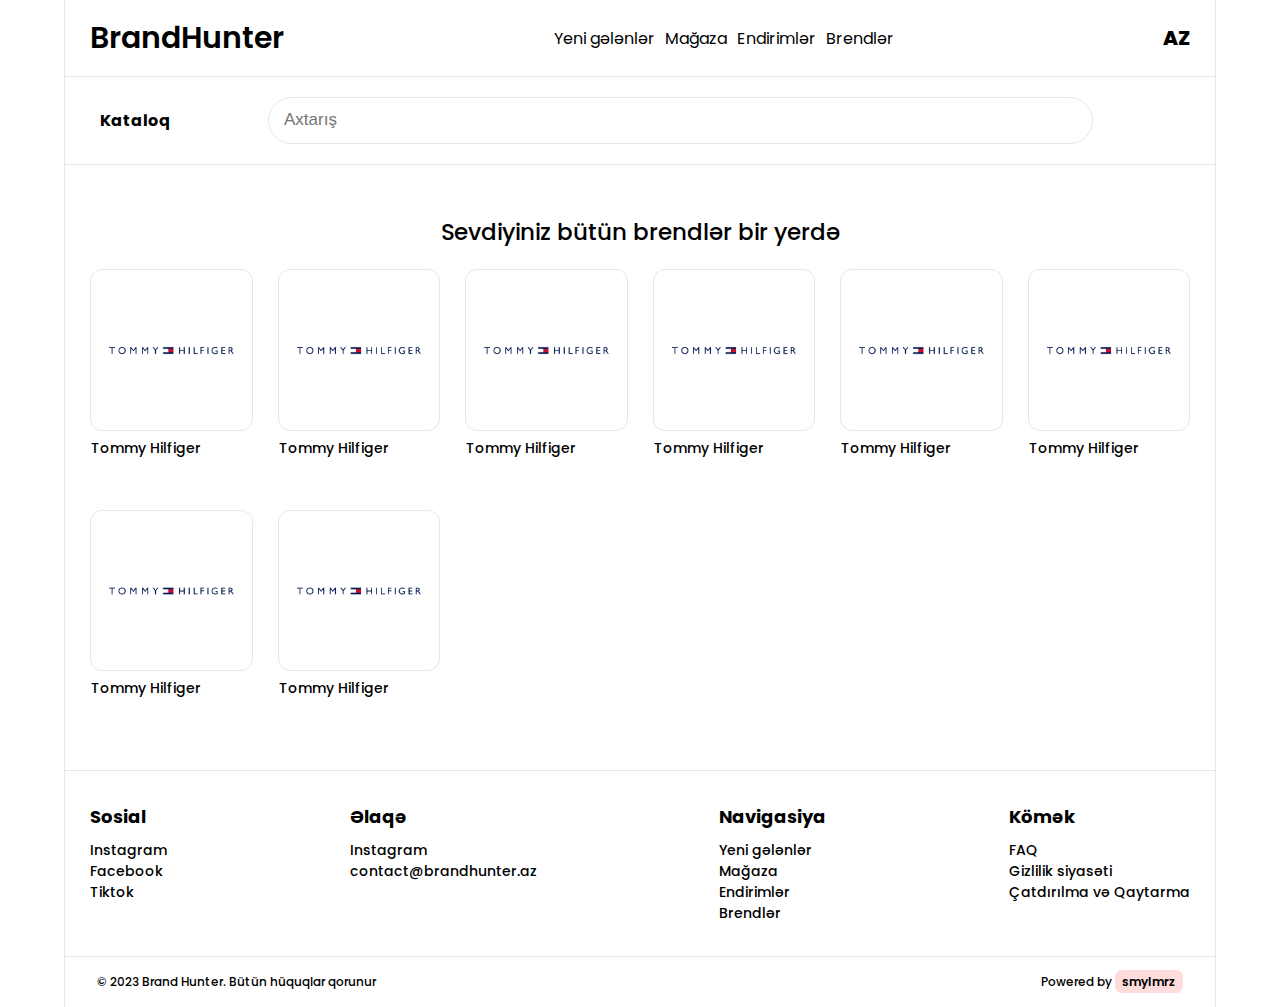
==== brandPage/brand.html @ ece050a4 "BrandHunter project" ====
<!DOCTYPE html>
<html lang="en">

<head>
    <meta charset="UTF-8">
    <meta http-equiv="X-UA-Compatible" content="IE=edge">
    <meta name="viewport" content="width=device-width, initial-scale=1.0">
    <title>Document</title>
    <link rel="stylesheet" href="https://cdnjs.cloudflare.com/ajax/libs/font-awesome/6.5.1/css/all.min.css"
        integrity="sha512-DTOQO9RWCH3ppGqcWaEA1BIZOC6xxalwEsw9c2QQeAIftl+Vegovlnee1c9QX4TctnWMn13TZye+giMm8e2LwA=="
        crossorigin="anonymous" referrerpolicy="no-referrer" />
    <link rel="stylesheet" href="../style.css">
    <link rel="stylesheet" href="./brand.css">
</head>


<body>
    <header>
        <div class="container">
            <div class="header">
                <div class="logo">
                    <a href="../index.html" class="hidden">BrandHunter</a>
                    <img src="../assets/icons/logo.svg" alt="Logo">
                </div>
                <div class="menu-list">
                    <ul class="hidden">
                        <Li>
                            <a href="../productPage/product.html">Yeni gələnlər</a>
                        </Li>
                        <Li>
                            <a href="../productPage/product.html">Mağaza</a>
                        </Li>
                        <Li>
                            <a href="#">Endirimlər</a>
                        </Li>
                        <Li>
                            <a href="../brandPage/brand.html">Brendlər</a>
                        </Li>
                    </ul>
                </div>
                <div class="menu-bar hidden">
                    <div class="bar-top">
                        <ul>
                            <Li>
                                <a href="../productPage/product.html">Yeni gələnlər</a>
                            </Li>
                            <Li>
                                <a href="../productPage/product.html">Mağaza</a>
                            </Li>
                            <Li>
                                <a href="#">Endirimlər</a>
                            </Li>
                            <Li>
                                <a href="../brandPage/brand.html">Brendlər</a>
                            </Li>
                        </ul>
                    </div>
                    <div class="bar-bottom">
                        <ul>
                            <li>
                                <a href="https://www.instagram.com/brandhunter.az/">Instagram</a>
                            </li>
                            <li>
                                <a href="https://www.facebook.com/brandhunter.az">Facebook</a>
                            </li>
                            <li>
                                <a href="https://www.tiktok.com/404?fromUrl=/brandhunter.az">Tiktok</a>
                            </li>
                        </ul>
                    </div>
                </div>
                <div class="logo-menu">
                    <p>AZ</p>
                    <i class="fa-solid fa-bars"></i>
                </div>
            </div>
        </div>
        <div class="container">
            <div class="navbar">
                <div class="navbar-icon">
                    <i class="fa-solid fa-list"></i>
                    <p class="hidden">Kataloq</p>
                </div>
                <div class="navbar-search">
                    <input type="text" placeholder="Axtarış">
                    <i class="fa-solid fa-magnifying-glass"></i>
                </div>
                <div class="navbar-basket">
                    <a href="../cardPage/card.html">
                        <i class="fa-solid fa-bag-shopping"></i>
                    </a>
                </div>
            </div>
            <div class="catalog-list hidden">
                <div class="list">
                    <div class="list-info">
                        <img src="./assets/images/shoes.png" alt="">
                        <p>Ayaqqabı</p>
                    </div>
                    <i class="fa-solid fa-chevron-right"></i>
                </div>
                <div class="list">
                    <div class="list-info">
                        <img src="./assets/images/bag.png" alt="">
                        <p>Çanta</p>
                    </div>
                    <i class="fa-solid fa-chevron-right"></i>
                </div>
                <div class="list">
                    <div class="list-info">
                        <img src="./assets/images/clothes.png" alt="">
                        <p>Geyim</p>
                    </div>
                    <i class="fa-solid fa-chevron-right"></i>
                </div>
                <div class="list">
                    <div class="list-info">
                        <img src="./assets/images/accessory.png" alt="">
                        <p>Aksessuar</p>
                    </div>
                    <i class="fa-solid fa-chevron-right"></i>
                </div>
                <div class="list">
                    <div class="list-info">
                        <img src="./assets/images/fragrance.png" alt="">
                        <p>Parfümeriya</p>
                    </div>
                    <i class="fa-solid fa-chevron-right"></i>
                </div>
            </div>
        </div>
    </header>

    <!-- <div class="menu-bar hidden">
        <div class="bar-top">
            <ul>
                <Li>
                    <a href="#">Yeni gələnlər</a>
                </Li>
                <Li>
                    <a href="#">Mağaza</a>
                </Li>
                <Li>
                    <a href="#">Endirimlər</a>
                </Li>
                <Li>
                    <a href="#">Brendlər</a>
                </Li>
            </ul>
        </div>
        <div class="bar-bottom">
            <ul>
                <li>
                    <a href="#">Instagram</a>
                </li>
                <li>
                    <a href="#">Facebook</a>
                </li>
                <li>
                    <a href="#">Tiktok</a>
                </li>
            </ul>
        </div>
    </div> -->

    <main>
        <div class="container">
            <div class="main">
                <h3>Sevdiyiniz bütün brendlər bir yerdə</h3>
                <div class="main-brand">
                    <a href="">
                        <div class="brand-item">
                            <img src="../assets/images/tommyHilfiger.png" alt="">
                            <p>Tommy Hilfiger</p>
                        </div>
                    </a>
                    <a href="">
                        <div class="brand-item">
                            <img src="../assets/images/tommyHilfiger.png" alt="">
                            <p>Tommy Hilfiger</p>
                        </div>
                    </a>
                    <a href="">
                        <div class="brand-item">
                            <img src="../assets/images/tommyHilfiger.png" alt="">
                            <p>Tommy Hilfiger</p>
                        </div>
                    </a>
                    <a href="">
                        <div class="brand-item">
                            <img src="../assets/images/tommyHilfiger.png" alt="">
                            <p>Tommy Hilfiger</p>
                        </div>
                    </a>
                    <a href="">
                        <div class="brand-item">
                            <img src="../assets/images/tommyHilfiger.png" alt="">
                            <p>Tommy Hilfiger</p>
                        </div>
                    </a>
                    <a href="">
                        <div class="brand-item">
                            <img src="../assets/images/tommyHilfiger.png" alt="">
                            <p>Tommy Hilfiger</p>
                        </div>
                    </a>
                    <a href="">
                        <div class="brand-item">
                            <img src="../assets/images/tommyHilfiger.png" alt="">
                            <p>Tommy Hilfiger</p>
                        </div>
                    </a>
                    <a href="">
                        <div class="brand-item">
                            <img src="../assets/images/tommyHilfiger.png" alt="">
                            <p>Tommy Hilfiger</p>
                        </div>
                    </a>
                </div>
            </div>
        </div>
    </main>

    <footer>
        <div class="container">
            <div class="footer">
                <ul>
                    <Li>
                        <h4 class="sosial">Sosial</h4>
                        <p>
                            <a href="https://www.instagram.com/brandhunter.az/">Instagram</a>
                        </p>
                        <p>
                            <a href="https://www.facebook.com/brandhunter.az">Facebook</a>
                        </p>
                        <p>
                            <a href="https://www.tiktok.com/404?fromUrl=/brandhunter.az">Tiktok</a>
                        </p>
                    </Li>
                    <Li>
                        <h4>Əlaqə</h4>
                        <p>
                            <a href="#">Instagram</a>
                        </p>
                        <p>
                            <a href="#">contact@brandhunter.az</a>
                        </p>
                    </Li>
                    <Li>
                        <h4>Navigasiya</h4>
                        <p>
                            <a href="#">Yeni gələnlər</a>
                        </p>
                        <p>
                            <a href="#">Mağaza</a>
                        </p>
                        <p>
                            <a href="#">Endirimlər</a>
                        </p>
                        <p>
                            <a href="#">Brendlər</a>
                        </p>
                    </Li>
                    <Li>
                        <h4>Kömək</h4>
                        <p>
                            <a href="#">FAQ</a>
                        </p>
                        <p>
                            <a href="#">Gizlilik siyasəti</a>
                        </p>
                        <p>
                            <a href="#">Çatdırılma və Qaytarma</a>
                        </p>
                    </Li>
                </ul>
            </div>
            <div class="footer-end">
                <p> © 2023 Brand Hunter. Bütün hüquqlar qorunur</p>
                <p> Powered by <a href=""> smylmrz </a></p>
            </div>
        </div>
    </footer>


    <script src="./brand.js"></script>
</body>

</html>
---- style.css ----
@import url('https://fonts.googleapis.com/css2?family=Poppins:wght@100;200;300;400;500;600;700;800;900&display=swap');

* {
    margin: 0;
    padding: 0;
    box-sizing: border-box;
}

ul,li{
    list-style: none;
}

a {
    text-decoration: none;
    color: black;
}

html {
    font-family: 'Poppins', sans-serif;
}

img {
    max-width: 100%;
    height: auto;
}

.hidden {
    display: none;
}

/* body{
    min-height: 100vh;
} */

.container {
    display: flex;
    flex-direction: column;
    justify-content: center;
    min-width: 425px;
    width: 100%;
    margin: 0 auto;
    border-left: 1px solid #e5e7eb;
    border-right: 1px solid #e5e7eb;
}

.header {
    display: flex;
    justify-content: space-between;
    align-items: center;
    padding: 15px 25px;
    border-bottom: 1px solid #e5e7eb;
}

.logo img {
    width: 24px;
    cursor: pointer;
}

.logo-menu {
    display: flex;
    align-items: center;
    gap: 20px;
    font-size: 20px;
}

.logo-menu p {
    cursor: pointer;
    font-weight: 800;
}

.logo-menu i {
    cursor: pointer;
}

.menu-bar {
    padding: 16px;
    width: calc(100% - 62px);
}

.bar-top {
    border-bottom: 1px solid #e5e7eb;
}

.bar-top ul {
    margin-bottom: 15px;
    display: flex;
    flex-direction: column;
    gap: 5px;
}

.bar-top ul li a {
    font-size: 18px;
    line-height: 28px;
    font-weight: 600;
    cursor: pointer;
}

.bar-bottom ul {
    margin-top: 15px;
    display: flex;
    flex-direction: column;
    gap: 10px;
}

.bar-bottom ul li a {
    font-size: 14px;
    line-height: 20px;
    font-weight: 600;
    cursor: pointer;
}

.navbar {
    display: flex;
    justify-content: space-between;
    align-items: center;
    padding: 20px 25px;
    border-bottom: 1px solid #e5e7eb;
}

.navbar-icon i {
    font-size: 25px;
    cursor: pointer;
}

.navbar-search {
    position: relative;
    width: 75%;
}

.navbar-search input {
    padding: 15px;
    border-radius: 30px;
    width: 100%;
    border: 1px solid #e5e7eb;
}

.navbar-search input::placeholder {
    font-size: 17px;
}

.navbar-search i {
    position: absolute;
    top: 16px;
    right: 20px;
}

.navbar-basket i {
    font-size: 25px;
    cursor: pointer;
}

.catalog-list{
    background: white;
    display: flex;
    flex-direction: column;
    width: fit-content;
    border-radius: 15px;
    background: green;
    overflow: hidden;
    display: none;
}

.catalog-list .list{
    display: flex;
    align-items: center;
    justify-content: space-between;
    gap: 10px;
    cursor: pointer;
    overflow: hidden;
    padding: 15px 20px;
}

.list-info{
    display: flex;
    gap: 10px;
}

.list-info img{
    width: 64px;
}

.list-info p{
    margin-right: 15px;
}

.list i{
    font-size: 13px;
    /* color: #80808078; */
}

.catalog-list .list:hover{
    background-color: rgb(189, 187, 187);
}


/* navbar end */

/* main start */

.main {
    border-bottom: 1px solid #e5e7eb;
}

.img-bg {
    background-image: url("./assets/images/hero-image.png");
    min-height: 400px;
    border-radius: 12px;
    margin: 15px 25px;
    background-position: center;
    background-repeat: no-repeat;
    background-size: cover;
    padding: 16px;
    display: flex;
    flex-direction: column;
    justify-content: space-between;
}

.img-bg-top img {
    width: 16px;
}

.img-bg-bottom p {
    margin-bottom: 10px;
    font-weight: 500;
}

.img-bg-btn a:first-child {
    border-radius: 30px;
    padding: 20px 25px;
    width: 300px;
    text-align: start;
    font-weight: 800;
    font-size: 15px;
    background: inherit;
    cursor: pointer;
    transition: all 0.4s;
    border: 2px solid black;
}

.img-bg-btn a:last-child {
    border-radius: 30px;
    padding: 20px 25px 15px;
    background: black;
    color: white;
    display: flex;
    align-items: center;
    gap: 10px;
    font-size: 15px;
    font-weight: 700;
    cursor: pointer;
    transition: all 0.4s;
    width: fit-content;
}

.img-bg-btn {
    display: flex;
    flex-direction: column;
    gap: 10px;
}

.img-bg-btn .goStore{
    color: white;
}

.img-bg-btn a:first-child:hover{
    background: black;
    color: white;
    border: none;
}

.img-bg-btn a:hover {
    background: #ffdcdc;
    color: black;
    border: none;
}

.img-box-top {
    background-image: url("./assets/images/fall-release.png");
    min-height: 400px;
    border-radius: 12px;
    margin: 15px 25px;
    background-position: center;
    background-repeat: no-repeat;
    background-size: cover;
    padding: 16px;
    display: flex;
    flex-direction: column;
    justify-content: end;
    color: white;
    gap: 10px;
    font-weight: 700;
}

.img-box-top h3 {
    font-size: 24px;
}

.img-box-top p {
    font-size: 14px;
    font-weight: 600;
}

.img-box-bottom {
    display: flex;
    gap: 15px;
}

.box-left-top {
    background-image: url("./assets/images/fall-release.png");
    width: 100%;
    height: 200px;
    border-radius: 12px;
    margin: 15px 25px;
    background-position: center;
    background-repeat: no-repeat;
    background-size: cover;
    padding: 16px;
    display: flex;
    flex-direction: column;
    justify-content: end;
    color: white;
    font-weight: 700;
    gap: 10px;
}

.box-left-top h3 {
    font-size: 24px
}

.box-left-top p {
    font-size: 13px
}

.box-left-bottom {
    background: black;
    color: white;
    width: 100%;
    height: 150px;
    border-radius: 12px;
    margin: 15px 25px;
    font-size: 19px;
    display: flex;
    justify-content: center;
    align-items: center;
    padding: 24px;
}

.box-left-bottom p span {
    font-weight: 600;
}

.box-right {
    background-image: url("./assets/images/mens-top.png");
    width: 100%;
    height: 365px;
    border-radius: 12px;
    margin: 15px 25px;
    background-position: center;
    background-repeat: no-repeat;
    background-size: cover;
    padding: 16px;
    display: flex;
    flex-direction: column;
    justify-content: end;
    color: white;
    font-weight: 700;
    gap: 10px;
}

.box-right h3 {
    font-size: 24px
}

.box-right p {
    font-size: 14px
}

.img-info {
    background: #ffdcdc;
    height: 365px;
    border-radius: 24px;
    margin: 15px 25px;
    padding: 16px;
}

.img-info-top ul {
    display: flex;
    justify-content: space-between;
    font-weight: 700;
    font-size: 18px;
}

.img-info-bottom {
    text-align: center;
    margin-top: 50px;
}

.img-info-bottom h4 {
    font-size: 24px;
}

.img-info-btn {
    position: relative;
    margin: 30px 0 25px;
}

.img-info-btn input {
    padding: 15px;
    border-radius: 30px;
    width: 100%;
    font-size: 18px;
    background: inherit;
    border: 2px solid black;
}

.img-info-btn i {
    color: white;
    background: black;
    padding: 11px;
    border-radius: 50%;
    position: absolute;
    top: 7px;
    right: 9px;
    cursor: pointer;
}

.img-info-bottom p {
    font-size: 14px;
    font-weight: 500;
}

/* main end */

/* footer start */

.footer {
    border-bottom: 1px solid #e5e7eb;
    text-align: center;
    padding: 32px 25px;
}

.footer ul li h4 {
    font-size: 18px;
    font-weight: 700;
    margin-bottom: 10px;
    /* margin-top: 30px; */
}

.footer ul li h4:not(.sosial) {
    margin-top: 30px;
}

.footer ul li p {
    font-size: 14px;
    font-weight: 500;
}

.footer ul li p a {
    cursor: pointer;
}

.footer-end {
    text-align: center;
    padding: 8px 0;
    font-size: 12px;
    font-weight: 500;
    display: flex;
    flex-direction: column;
    gap: 8px;
}

.footer-end p a {
    background: #ffdcdc;
    font-weight: 600;
    padding: 3px 7px;
    border-radius: 7px;
    cursor: pointer;
}

@media only screen and (min-width: 768px) {
    .navbar-icon {
        display: flex;
        gap: 10px;
    }

    .navbar-icon p {
        display: block;
        font-weight: 700;
    }

    .img-bg-top img {
        width: 32px;
    }

    .img-box {
        display: flex;
        height: 520px;
    }

    .box-left-top {
        width: 200px;
        height: 35%;
        margin: 15px 0;
    }

    .box-left-bottom {
        width: 200px;
        height: 57%;
        margin: 15px 0;
    }

    .box-left-bottom p {
        font-size: 30px;
    }

    .box-right {
        width: auto;
        height: auto;
    }

    .img-box-bottom {
        gap: 0;
    }

    .img-info {
        padding: 16px 25px;
        height: 550px;
    }

    .img-info-top ul li {
        font-size: 30px;
    }

    .img-info-bottom {
        width: 70%;
        margin: 0 auto;
        margin-top: 60px;
    }

    .img-info-bottom h4 {
        font-size: 44px;
    }

    .img-info-bottom p {
        padding: 0 35px;
        font-size: 16px;
    }

    .footer {
        text-align: start;
    }

    .footer ul {
        display: flex;
        justify-content: space-between;
    }

    .footer ul li h4:not(.sosial) {
        margin-top: 0;
    }

    .footer-end {
        padding: 16px 32px;
        flex-direction: row;
        justify-content: space-between;
    }
}



@media (min-width: 768px) and (max-width: 1024px) {
    .container {
        width: 90%;
    }

    .logo-menu i {
        display: none;
    }

    .img-bg-btn {
        flex-direction: row;
    }

    .menu-list ul{
        display: block;
        display: flex;
        gap: 10px;
    }
}

@media (min-width: 1025px) {
    .container {
        width: 90%;
    }

    .logo-menu i {
        display: none;
    }

    .logo a {
        font-size: 30px;
        font-weight: 600;
        display: block;
        cursor: pointer;
    }

    .logo img {
        display: none;
    }

    .img-bg {
        min-height: 650px;
        border-radius: 25px;
        padding: 25px;
    }

    .img-bg-btn {
        flex-direction: row;
    }

    .img-box {
        height: 600px;
    }

    .img-box-top {
        width: 45%;
    }

    .box-left-top {
        width: 100%;
        height: 55%;
    }

    .box-left-bottom {
        width: 342px;
        height: 37%;
    }

    .img-box-top h3 {
        font-size: 33px;
    }

    .img-box-top p {
        font-size: 20px;
    }

    .box-left-top p {
        font-size: 15px;
    }

    .box-left-top h3 {
        font-size: 30px;
    }

    .box-left-bottom {
        width: 374px;
    }

    .box-left-bottom p {
        font-size: 35px;
    }

    .box-right p {
        font-size: 15px;
    }

    .box-right h3 {
        font-size: 33px;
    }

    .menu-list ul{
        display: block;
        display: flex;
        gap: 10px;
    }
}
---- brandPage/brand.css ----
.main {
    padding: 50px 25px 70px;
    ;
}

.main h3 {
    margin-bottom: 20px;
    text-align: center;
    font-weight: 500;
    font-size: 23px;
}

.main-brand {
    gap: 50px 25px;
    display: grid;
    grid-template-columns: repeat(6, 1fr);
}

.brand-item {
    /* width: auto; */
    height: 85%;
    border: 1px solid #e5e7eb;
    border-radius: 12px;
    cursor: pointer;
    transition: all 0.2s ease;
}

.brand-item img {
    overflow: hidden;
}

.brand-item p {
    font-weight: 500;
    font-size: 14px;
}

.brand-item:hover {
    border: 1px solid #ff000047;
}


@media only screen and (max-width: 827px) {
    .brand-item {
        height: 65%;
    }
}

@media only screen and (max-width: 768px) {
    .brand-item {
        height: 85%;
    }

    .main-brand {
        grid-template-columns: repeat(3, 1fr);
    }
}

@media only screen and (max-width: 426px) {
    .brand-item {
        height: 70%;
    }
}
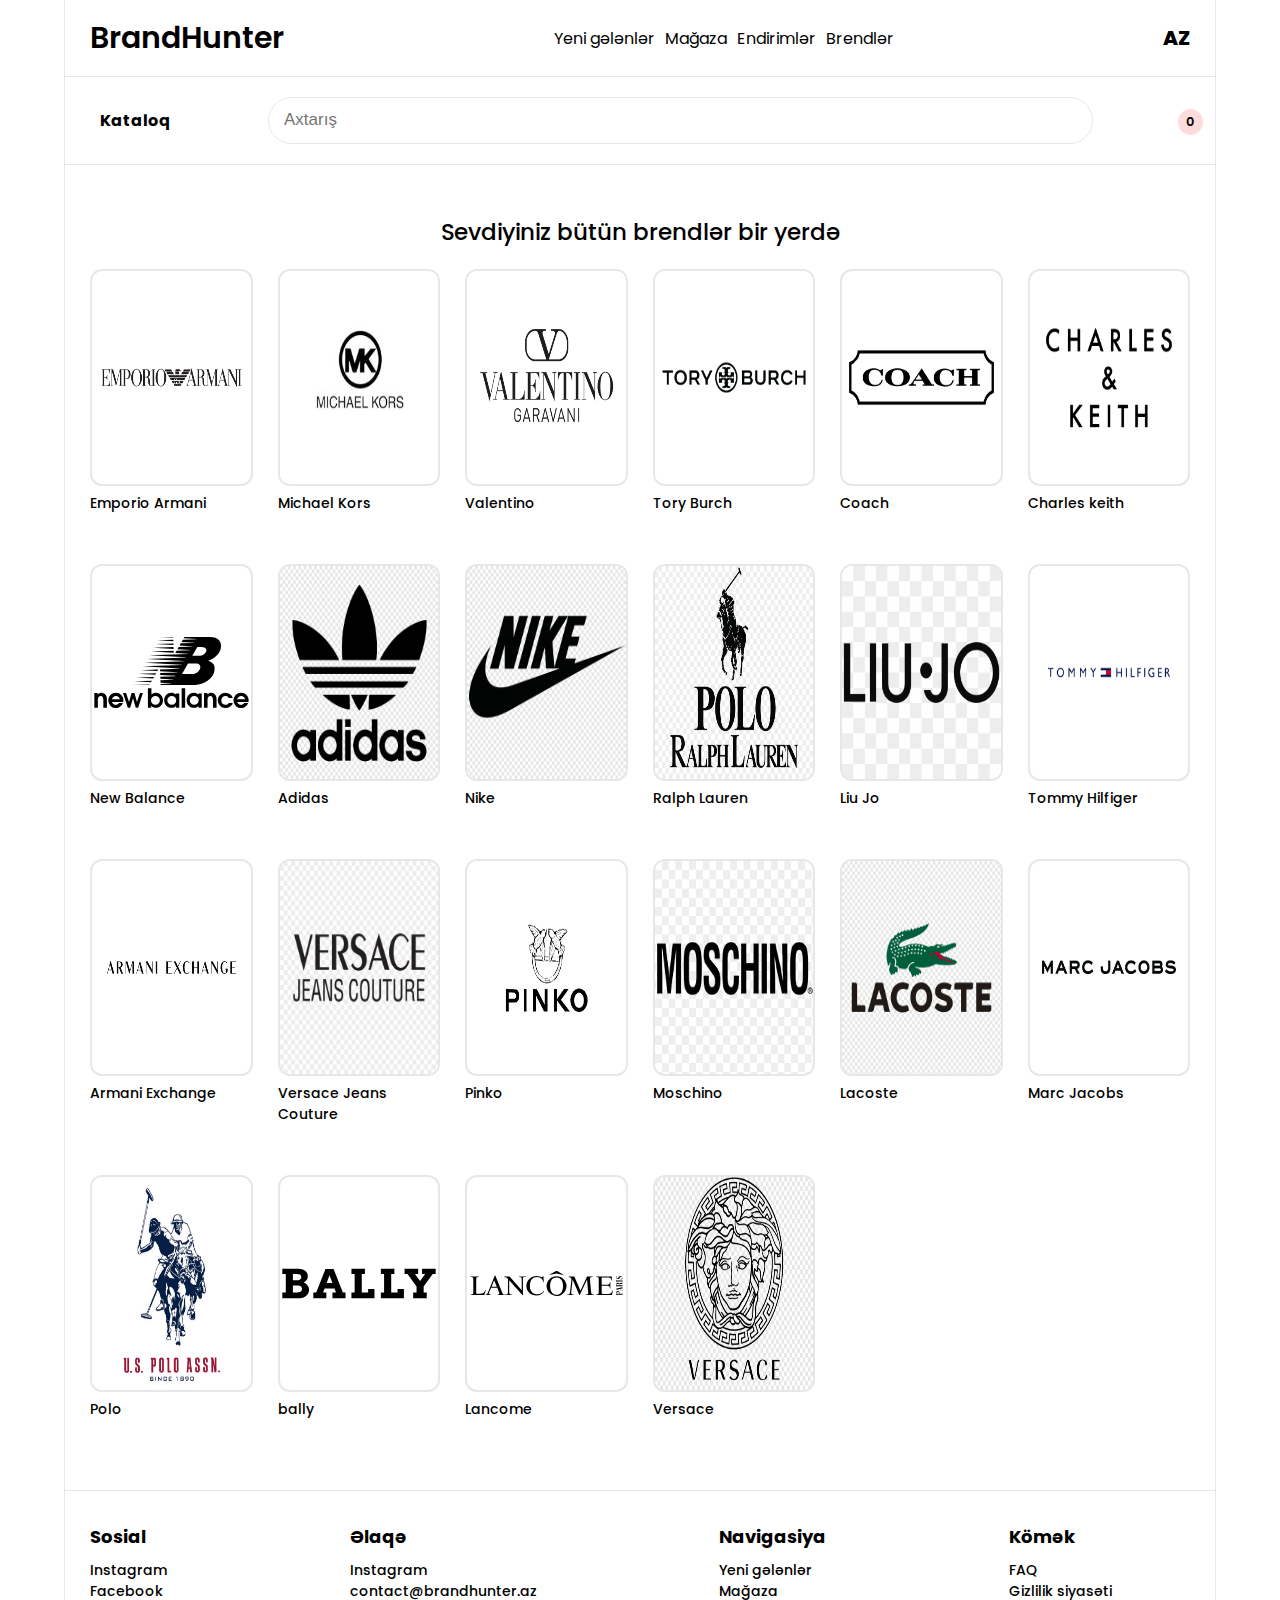
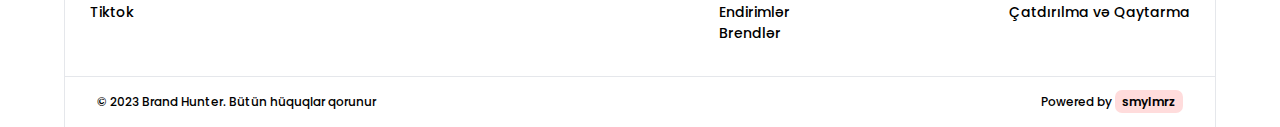
==== commit d77216c7: "BrandHunter project" ====
--- a/brandPage/brand.html
+++ b/brandPage/brand.html
@@ -87,6 +87,7 @@
                 </div>
                 <div class="navbar-basket">
                     <a href="../cardPage/card.html">
+                        <p class="cardCount">0</p>
                         <i class="fa-solid fa-bag-shopping"></i>
                     </a>
                 </div>
@@ -129,39 +130,86 @@
                 </div>
             </div>
         </div>
+
+        <div class="catalog-dropdown hidden">
+            <div class="catalogHeader">
+                <h3>Catalog</h3>
+            </div>
+            <div class="ayaqqabi catalogtype">
+                <div class="catalogTypeTop">
+                    <div class="catalogtype-left">
+                        <div class="dropimg-box">
+                            <img src="../assets/images/shoes.png" alt="">
+                        </div>
+                        <span>Ayaqqabı</span>
+                    </div>
+                    <i class="fa-solid fa-chevron-right chevronIcon"></i>
+                </div>
+                <ul class="ayaqqabi-drop catalogtype-drop hidden">
+                    <li><a href="">İdman ayaqqabısı</a></li>
+                </ul>
+            </div>
+            <div class="canta catalogtype">
+                <div class="catalogTypeTop">
+                    <div class="catalogtype-left">
+                        <div class="dropimg-box">
+                            <img src="../assets/images/bag.png" alt="">
+                        </div>
+                        <span>Çanta</span>
+                    </div>
+                    <i class="fa-solid fa-chevron-right chevronIcon"></i>
+                </div>
+                <ul class="canta-drop catalogtype-drop hidden">
+                    <li><a href="">Cüzdan</a></li>
+                    <li><a href="">Crossbody çanta</a></li>
+                    <li><a href="">Əl çanta</a></li>
+                </ul>
+            </div>
+            <div class="geyim catalogtype">
+                <div class="catalogTypeTop">
+                    <div class="catalogtype-left">
+                        <div class="dropimg-box">
+                            <img src="../assets/images/clothes.png" alt="">
+                        </div>
+                        <span>Geyim</span>
+                    </div>
+                    <i class="fa-solid fa-chevron-right chevronIcon"></i>
+                </div>
+                <ul class="geyim-drop catalogtype-drop hidden">
+                    <li><a href="">T-shirt</a></li>
+                    <li><a href="">Gödəkcə</a></li>
+                </ul>
+            </div>
+            <div class="aksesuar catalogtype">
+                <div class="catalogTypeTop">
+                    <div class="catalogtype-left">
+                        <div class="dropimg-box">
+                            <img src="../assets/images/accessory.png" alt="">
+                        </div>
+                        <span>Aksesuar</span>
+                    </div>
+                    <i class="fa-solid fa-chevron-right chevronIcon"></i>
+                </div>
+                <ul class="aksesuar-drop catalogtype-drop hidden">
+                    <li><a href="">Saat</a></li>
+                </ul>
+            </div>
+            <div class="parfumeriya catalogtype">
+                <div class="catalogTypeTop">
+                    <div class="catalogtype-left">
+                        <div class="dropimg-box">
+                            <img src="../assets/images/fragrance.png" alt="">
+                        </div>
+                        <span>Parfümeriya</span>
+                    </div>
+                    <i class="fa-solid fa-chevron-right chevronIcon"></i>
+                </div>
+                <ul class="parfumeriya-drop catalogtype-drop hidden">
+                    <li><a href="">Ətir seti</a></li>
+                </ul>
+            </div>
+        </div>
     </header>
-
-    <!-- <div class="menu-bar hidden">
-        <div class="bar-top">
-            <ul>
-                <Li>
-                    <a href="#">Yeni gələnlər</a>
-                </Li>
-                <Li>
-                    <a href="#">Mağaza</a>
-                </Li>
-                <Li>
-                    <a href="#">Endirimlər</a>
-                </Li>
-                <Li>
-                    <a href="#">Brendlər</a>
-                </Li>
-            </ul>
-        </div>
-        <div class="bar-bottom">
-            <ul>
-                <li>
-                    <a href="#">Instagram</a>
-                </li>
-                <li>
-                    <a href="#">Facebook</a>
-                </li>
-                <li>
-                    <a href="#">Tiktok</a>
-                </li>
-            </ul>
-        </div>
-    </div> -->
 
     <main>
         <div class="container">
@@ -170,50 +218,134 @@
                 <div class="main-brand">
                     <a href="">
                         <div class="brand-item">
+                            <img src="../assets/images/emporioArmani.png" alt="">
+                            <p>Emporio Armani</p>
+                        </div>
+                    </a>
+                    <a href="">
+                        <div class="brand-item">
+                            <img src="../assets/images/michaelKors.jpg" alt="">
+                            <p>Michael Kors</p>
+                        </div>
+                    </a>
+                    <a href="">
+                        <div class="brand-item">
+                            <img src="../assets/images/valentino.jpg" alt="">
+                            <p>Valentino</p>
+                        </div>
+                    </a>
+                    <a href="">
+                        <div class="brand-item">
+                            <img src="../assets/images/toryBurch.png" alt="">
+                            <p>Tory Burch</p>
+                        </div>
+                    </a>
+                    <a href="">
+                        <div class="brand-item">
+                            <img src="../assets/images/coach.png" alt="">
+                            <p>Coach</p>
+                        </div>
+                    </a>
+                    <a href="">
+                        <div class="brand-item">
+                            <img src="../assets/images/charleskeith.png" alt="">
+                            <p>Charles keith</p>
+                        </div>
+                    </a>
+                    <a href="">
+                        <div class="brand-item">
+                            <img src="../assets/images/newBalance.svg" alt="">
+                            <p>New Balance</p>
+                        </div>
+                    </a>
+                    <a href="">
+                        <div class="brand-item">
+                            <img src="../assets/images/adidas.png" alt="">
+                            <p>Adidas</p>
+                        </div>
+                    </a>
+                    <a href="">
+                        <div class="brand-item">
+                            <img src="../assets/images/nike.png" alt="">
+                            <p>Nike</p>
+                        </div>
+                    </a>
+                    <a href="">
+                        <div class="brand-item">
+                            <img src="../assets/images/ralphLauren.jpg" alt="">
+                            <p>Ralph Lauren</p>
+                        </div>
+                    </a>
+                    <a href="">
+                        <div class="brand-item">
+                            <img src="../assets/images/liuJo.jpg" alt="">
+                            <p>Liu Jo</p>
+                        </div>
+                    </a>
+                    <a href="">
+                        <div class="brand-item">
                             <img src="../assets/images/tommyHilfiger.png" alt="">
                             <p>Tommy Hilfiger</p>
                         </div>
                     </a>
                     <a href="">
                         <div class="brand-item">
-                            <img src="../assets/images/tommyHilfiger.png" alt="">
-                            <p>Tommy Hilfiger</p>
-                        </div>
-                    </a>
-                    <a href="">
-                        <div class="brand-item">
-                            <img src="../assets/images/tommyHilfiger.png" alt="">
-                            <p>Tommy Hilfiger</p>
-                        </div>
-                    </a>
-                    <a href="">
-                        <div class="brand-item">
-                            <img src="../assets/images/tommyHilfiger.png" alt="">
-                            <p>Tommy Hilfiger</p>
-                        </div>
-                    </a>
-                    <a href="">
-                        <div class="brand-item">
-                            <img src="../assets/images/tommyHilfiger.png" alt="">
-                            <p>Tommy Hilfiger</p>
-                        </div>
-                    </a>
-                    <a href="">
-                        <div class="brand-item">
-                            <img src="../assets/images/tommyHilfiger.png" alt="">
-                            <p>Tommy Hilfiger</p>
-                        </div>
-                    </a>
-                    <a href="">
-                        <div class="brand-item">
-                            <img src="../assets/images/tommyHilfiger.png" alt="">
-                            <p>Tommy Hilfiger</p>
-                        </div>
-                    </a>
-                    <a href="">
-                        <div class="brand-item">
-                            <img src="../assets/images/tommyHilfiger.png" alt="">
-                            <p>Tommy Hilfiger</p>
+                            <img src="../assets/images/armaniExchange.png" alt="">
+                            <p>Armani Exchange</p>
+                        </div>
+                    </a>
+                    <a href="">
+                        <div class="brand-item">
+                            <img src="../assets/images/versaceJeans.png" alt="">
+                            <p>Versace Jeans Couture</p>
+                        </div>
+                    </a>
+                    <a href="">
+                        <div class="brand-item">
+                            <img src="../assets/images/pinko.png" alt="">
+                            <p>Pinko</p>
+                        </div>
+                    </a>
+                    <a href="">
+                        <div class="brand-item">
+                            <img src="../assets/images/moschino.png" alt="">
+                            <p>Moschino</p>
+                        </div>
+                    </a>
+                    <a href="">
+                        <div class="brand-item">
+                            <img src="../assets/images/lacoste.png" alt="">
+                            <p>Lacoste</p>
+                        </div>
+                    </a>
+                    <a href="">
+                        <div class="brand-item">
+                            <img src="../assets/images/marcJacobs.png" alt="">
+                            <p>Marc Jacobs</p>
+                        </div>
+                    </a>
+                    <a href="">
+                        <div class="brand-item">
+                            <img src="../assets/images/Polo.png" alt="">
+                            <p>Polo</p>
+                        </div>
+                    </a>
+                    <a href="">
+                        <div class="brand-item">
+                            <img src="../assets/images/bally.svg" alt="">
+                            <p>bally</p>
+                        </div>
+                    </a>
+                    <a href="">
+                        <div class="brand-item">
+                            <img src="../assets/images/lancome.svg" alt="">
+                            <p>Lancome</p>
+                        </div>
+                    </a>
+                    <a href="">
+                        <div class="brand-item">
+                            <img src="../assets/images/versace.png" alt="">
+                            <p>Versace</p>
                         </div>
                     </a>
                 </div>
@@ -282,7 +414,7 @@
         </div>
     </footer>
 
-
+    <script src="../app.js"></script>
     <script src="./brand.js"></script>
 </body>
 
--- a/style.css
+++ b/style.css
@@ -1,4 +1,15 @@
 @import url('https://fonts.googleapis.com/css2?family=Poppins:wght@100;200;300;400;500;600;700;800;900&display=swap');
+
+input::-webkit-outer-spin-button,
+input::-webkit-inner-spin-button {
+    -webkit-appearance: none;
+    margin: 0;
+}
+
+/* Firefox */
+input[type=number] {
+    -moz-appearance: textfield;
+}
 
 * {
     margin: 0;
@@ -6,7 +17,8 @@
     box-sizing: border-box;
 }
 
-ul,li{
+ul,
+li {
     list-style: none;
 }
 
@@ -22,10 +34,6 @@
 img {
     max-width: 100%;
     height: auto;
-}
-
-.hidden {
-    display: none;
 }
 
 /* body{
@@ -122,6 +130,10 @@
     cursor: pointer;
 }
 
+.navbar-icon p {
+    cursor: pointer;
+}
+
 .navbar-search {
     position: relative;
     width: 75%;
@@ -144,53 +156,142 @@
     right: 20px;
 }
 
+.navbar-basket {
+    position: relative;
+}
+
+.navbar-basket p {
+    background: #ffdcdc;
+    position: absolute;
+    top: -12px;
+    right: -13px;
+    padding: 3px 8px;
+    border-radius: 50%;
+    font-size: 13px;
+    font-weight: 600;
+}
+
 .navbar-basket i {
     font-size: 25px;
     cursor: pointer;
 }
 
-.catalog-list{
-    background: white;
-    display: flex;
-    flex-direction: column;
-    width: fit-content;
-    border-radius: 15px;
-    background: green;
-    overflow: hidden;
-    display: none;
-}
-
-.catalog-list .list{
-    display: flex;
+.catalog-dropdown {
+    height: 100vh;
+    border-left: 1px solid #D9D9D9;
+    border-right: 1px solid #D9D9D9;
+    border-bottom: 1px solid #D9D9D9;
+    width: 256px;
+    position: absolute;
+    top: 0;
+    left: 0;
+    z-index: 1;
+    background-color: #FFF;
+    border-radius: 10px;
+    cursor: pointer;
+    width: 85%;
+}
+
+.catalogHeader {
+    padding: 12px 16px;
+    border-bottom: 1px solid #D9D9D9;
+}
+
+.catalog-dropdown .catalogtype {
+    justify-content: space-between;
+    transition: 100ms;
     align-items: center;
+}
+
+.catalog-dropdown .catalogTypeTop:hover {
+    background-color: #D9D9D9;
+}
+
+.catalog-dropdown .catalogtype:hover i {
+    color: black;
+}
+
+.catalog-dropdown .catalogtype:hover .catalog-dropdown {
+    border: 0px;
+}
+
+.catalog-dropdown .catalogtype i {
+    width: 20px;
+    height: 20px;
+    color: #D9D9D9;
+    margin-top: 2.5%;
+    transition: 150ms ease-in;
+}
+
+.catalogTypeTop {
+    display: flex;
     justify-content: space-between;
-    gap: 10px;
-    cursor: pointer;
-    overflow: hidden;
-    padding: 15px 20px;
-}
-
-.list-info{
-    display: flex;
-    gap: 10px;
-}
-
-.list-info img{
+    align-items: center;
+    padding: 16px;
+}
+
+.catalog-dropdown .catalogtype .catalogtype-left {
+    width: 70%;
+    display: flex;
+}
+
+.catalog-dropdown .catalogtype .catalogtype-left span {
+    margin-left: 8px;
+    font-weight: 500;
+}
+
+.catalog-dropdown .catalogtype .catalogtype-left .dropimg-box {
     width: 64px;
-}
-
-.list-info p{
-    margin-right: 15px;
-}
-
-.list i{
-    font-size: 13px;
-    /* color: #80808078; */
-}
-
-.catalog-list .list:hover{
-    background-color: rgb(189, 187, 187);
-}
+    height: 25px;
+}
+
+.catalog-dropdown .catalogtype .catalogtype-left .dropimg-box img {
+    width: 64px;
+    height: 100%;
+}
+
+.catalog-dropdown .catalogtype .catalogtype-drop {
+    list-style-type: none;
+    background-color: #FFF;
+    /* display: none; */
+}
+
+.catalog-dropdown .catalogtype .catalogtype-drop li {
+    font-weight: 500;
+    height: 47px;
+    display: flex;
+    align-items: center;
+    padding-left: 5%;
+}
+
+/* .catalog-dropdown .catalogtype .canta-drop {
+    margin-top: 95px;
+}
+
+.catalog-dropdown .catalogtype .geyim-drop {
+    margin-top: 48px;
+} */
+
+/* 
+.catalog-dropdown .ayaqqabi:hover .ayaqqabi-drop {
+    display: block;
+}
+
+.catalog-dropdown .canta:hover .canta-drop {
+    display: block;
+}
+
+.catalog-dropdown .geyim:hover .geyim-drop {
+    display: block;
+}
+
+.catalog-dropdown .aksesuar:hover .aksesuar-drop {
+    display: block;
+}
+
+.catalog-dropdown .parfumeriya:hover .parfumeriya-drop {
+    display: block;
+} */
 
 
 /* navbar end */
@@ -198,6 +299,7 @@
 /* main start */
 
 .main {
+    position: relative;
     border-bottom: 1px solid #e5e7eb;
 }
 
@@ -258,11 +360,11 @@
     gap: 10px;
 }
 
-.img-bg-btn .goStore{
+.img-bg-btn .goStore {
     color: white;
 }
 
-.img-bg-btn a:first-child:hover{
+.img-bg-btn a:first-child:hover {
     background: black;
     color: white;
     border: none;
@@ -477,6 +579,14 @@
     cursor: pointer;
 }
 
+.hidden {
+    display: none;
+}
+
+.rotate {
+    transform: rotate(90deg);
+}
+
 @media only screen and (min-width: 768px) {
     .navbar-icon {
         display: flex;
@@ -566,8 +676,6 @@
     }
 }
 
-
-
 @media (min-width: 768px) and (max-width: 1024px) {
     .container {
         width: 90%;
@@ -581,7 +689,7 @@
         flex-direction: row;
     }
 
-    .menu-list ul{
+    .menu-list ul {
         display: block;
         display: flex;
         gap: 10px;
@@ -668,9 +776,109 @@
         font-size: 33px;
     }
 
-    .menu-list ul{
+    .menu-list ul {
         display: block;
         display: flex;
         gap: 10px;
     }
+
+    .catalog-dropdown {
+        height: auto;
+        border-left: 1px solid #D9D9D9;
+        border-right: 1px solid #D9D9D9;
+        border-bottom: 1px solid #D9D9D9;
+        width: 256px;
+        position: absolute;
+        top: 23%;
+        left: 6%;
+        z-index: 1;
+    }
+
+    .catalogHeader {
+        display: none;
+    }
+
+    .catalog-dropdown .catalogtype {
+        /* display: flex; */
+        /* padding: 12px 16px; */
+        justify-content: space-between;
+        transition: 100ms;
+        align-items: center;
+    }
+
+    .catalog-dropdown .catalogTypeTop:hover {
+        background-color: #D9D9D9;
+    }
+
+    .catalog-dropdown .catalogtype:hover i {
+        color: black;
+    }
+
+    .catalog-dropdown .catalogtype:hover .catalog-dropdown {
+        border: 0px;
+    }
+
+    .catalog-dropdown .catalogtype i {
+        width: 20px;
+        height: 20px;
+        color: #D9D9D9;
+        margin-top: 2.5%;
+        transition: 150ms ease-in;
+    }
+
+    /* .catalogTypeTop {
+        display: flex;
+        justify-content: space-between;
+        align-items: center;
+        padding: 12px 16px;
+    } */
+
+    .catalog-dropdown .catalogtype .catalogtype-left {
+        width: 70%;
+        display: flex;
+    }
+
+    .catalog-dropdown .catalogtype .catalogtype-left span {
+        margin-left: 8px;
+        font-weight: 500;
+    }
+
+    .catalog-dropdown .catalogtype .catalogtype-left .dropimg-box {
+        width: 64px;
+        height: 25px;
+    }
+
+    .catalog-dropdown .catalogtype .catalogtype-left .dropimg-box img {
+        width: 64px;
+        height: 100%;
+    }
+
+    .catalog-dropdown .catalogtype .catalogtype-drop {
+        list-style-type: none;
+        background-color: #FFF;
+        /* display: none; */
+
+
+        margin-top: -20%;
+        margin-left: 100%;
+        position: absolute;
+        width: 256px;
+        border: 1px solid #D9D9D9;
+        border-top-right-radius: 30px;
+        border-bottom-right-radius: 30px;
+        overflow: hidden;
+    }
+
+    .catalog-dropdown .catalogtype .catalogtype-drop li {
+        font-weight: 500;
+        height: 47px;
+        display: flex;
+        align-items: center;
+        padding-left: 10%;
+    }
+
+    .catalog-dropdown .catalogtype .catalogtype-drop li:hover {
+        background-color: #D9D9D9;
+    }
+
 }--- a/brandPage/brand.css
+++ b/brandPage/brand.css
@@ -1,6 +1,5 @@
 .main {
     padding: 50px 25px 70px;
-    ;
 }
 
 .main h3 {
@@ -17,15 +16,14 @@
 }
 
 .brand-item {
-    /* width: auto; */
-    height: 85%;
-    border: 1px solid #e5e7eb;
-    border-radius: 12px;
     cursor: pointer;
     transition: all 0.2s ease;
 }
 
 .brand-item img {
+    height: 217px;
+    border: 2px solid #e5e7eb;
+    border-radius: 12px;
     overflow: hidden;
 }
 
@@ -34,8 +32,8 @@
     font-size: 14px;
 }
 
-.brand-item:hover {
-    border: 1px solid #ff000047;
+.brand-item img:hover {
+    border: 2px solid #ff000047;
 }
 
 
